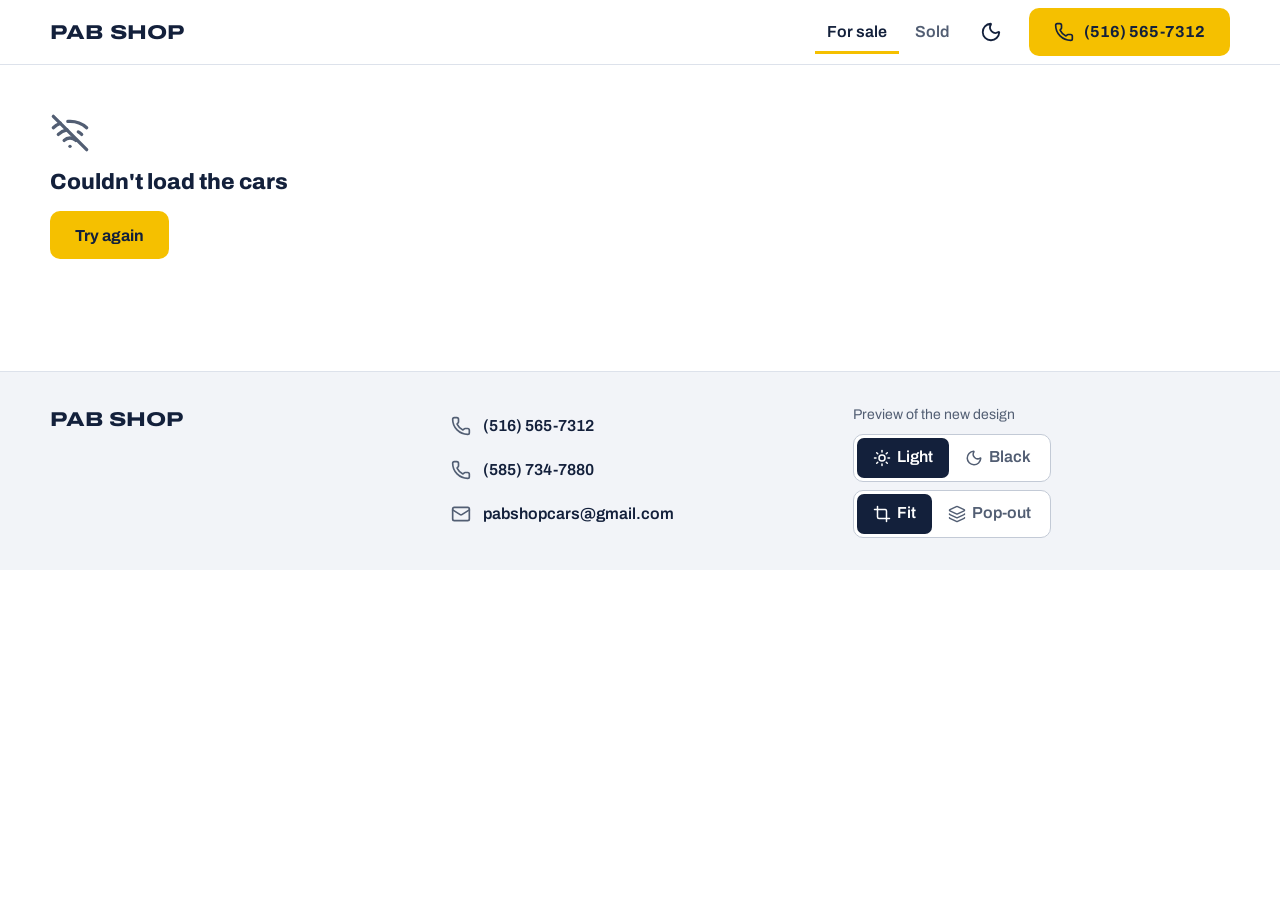
==== index.html @ 1ef85aeb "New site: the redesign goes live, reading the new Supabase project Replaces the old pages with the p" ====
<!doctype html>
<html lang="en">
<head>
  <meta charset="utf-8">
  <meta name="viewport" content="width=device-width, initial-scale=1">
  <title>Used cars for sale - PAB SHOP</title>
  <meta name="description" content="Used cars for sale from PAB SHOP. Photos, mileage and a price for every car. Call or text about any of them.">
  <link rel="icon" href="favicon.svg" type="image/svg+xml">
  <script src="js/theme.js?v=bbf9148ba4"></script>
  <link rel="preload" href="fonts/archivo-latin.woff2" as="font" type="font/woff2" crossorigin>
  <link rel="stylesheet" href="css/site.css?v=4534f61ef0">
</head>
<body>
<script src="js/icons.js?v=18eb1e76f5"></script>
<a class="skip" href="#view">Skip to content</a>

<header class="topbar">
  <div class="wrap topbar-inner">
    <a class="brand" href="index.html">PAB SHOP</a>
    <nav class="topnav" aria-label="Main">
      <a href="index.html" data-nav="sale" aria-current="page">For sale</a>
      <a href="sold.html" data-nav="sold">Sold</a>
    </nav>
    <button class="icon-btn" type="button" data-toggle-theme></button>
    <a class="btn btn-accent call-top" data-tel><svg class="ic" aria-hidden="true"><use href="#phone"></use></svg><span data-phone-label></span></a>
  </div>
</header>

<div id="view" data-page="home" tabindex="-1" aria-busy="true">

<main>
  <section class="wrap intro">
    <h1 id="homeTitle">Cars for sale</h1>

    <div class="toolbar" role="search">
      <label class="search">
        <svg class="ic" aria-hidden="true"><use href="#search"></use></svg>
        <span class="visually-hidden">Search cars</span>
        <input id="q" type="search" placeholder="Make, model or year" autocomplete="off" enterkeyhint="search">
      </label>
    </div>
  </section>

  <section class="wrap" id="inventory" aria-labelledby="inventoryHeading">
    <h2 class="visually-hidden" id="inventoryHeading">Cars for sale</h2>
    <div class="list-head">
      <p class="result-count" id="resultCount" aria-live="polite"></p>
      <div class="sort">
        <button class="sort-button" id="sortButton" type="button" popovertarget="sortMenu" aria-haspopup="listbox" aria-expanded="false">
          <svg class="ic" aria-hidden="true"><use href="#sparkles"></use></svg>
          <span><span class="visually-hidden">Sort: </span><span id="sortLabel">Newest</span></span>
          <svg class="ic chevron" aria-hidden="true"><use href="#chevron-down"></use></svg>
        </button>
        <div class="sort-menu" id="sortMenu" popover role="listbox" aria-label="Sort cars">
          <button type="button" role="option" data-sort="newest"><svg class="ic" aria-hidden="true"><use href="#sparkles"></use></svg><span>Newest</span><svg class="ic check" aria-hidden="true"><use href="#check"></use></svg></button>
          <button type="button" role="option" data-sort="price-asc"><svg class="ic" aria-hidden="true"><use href="#trending-down"></use></svg><span>Lowest price</span><svg class="ic check" aria-hidden="true"><use href="#check"></use></svg></button>
          <button type="button" role="option" data-sort="price-desc"><svg class="ic" aria-hidden="true"><use href="#trending-up"></use></svg><span>Highest price</span><svg class="ic check" aria-hidden="true"><use href="#check"></use></svg></button>
          <button type="button" role="option" data-sort="miles"><svg class="ic" aria-hidden="true"><use href="#gauge"></use></svg><span>Lowest miles</span><svg class="ic check" aria-hidden="true"><use href="#check"></use></svg></button>
          <button type="button" role="option" data-sort="year"><svg class="ic" aria-hidden="true"><use href="#calendar"></use></svg><span>Newest year</span><svg class="ic check" aria-hidden="true"><use href="#check"></use></svg></button>
        </div>
      </div>
    </div>
    <ul class="car-grid" id="carGrid">
    <li class="car-card skeleton" aria-hidden="true"><div class="car-photo"></div><p class="skeleton-line"></p><p class="skeleton-line short"></p></li>
    <li class="car-card skeleton" aria-hidden="true"><div class="car-photo"></div><p class="skeleton-line"></p><p class="skeleton-line short"></p></li>
    </ul>
    <div class="empty" id="empty" hidden>
      <svg class="ic empty-icon" aria-hidden="true"><use href="#search"></use></svg>
      <h2>No cars match</h2>
      <button class="btn btn-quiet" type="button" id="clearSearch">Show all cars</button>
    </div>
  </section>

  <section class="wrap sold-strip" id="soldStrip" aria-labelledby="soldHeading">
    <div class="strip-head">
      <h2 id="soldHeading">Recently sold</h2>
      <a href="sold.html">See all<svg class="ic" aria-hidden="true"><use href="#arrow-right"></use></svg></a>
    </div>
    <ul class="sold-row" id="soldRow"></ul>
  </section>
</main>

<footer class="site-footer">
  <div class="wrap footer-inner">
    <p class="footer-brand">PAB SHOP</p>
    <ul class="footer-contact" aria-label="Contact">
      <li><a data-tel><svg class="ic" aria-hidden="true"><use href="#phone"></use></svg><span data-phone-label></span></a></li>
      <li><a data-tel2><svg class="ic" aria-hidden="true"><use href="#phone"></use></svg><span data-phone2-label></span></a></li>
      <li><a data-email><svg class="ic" aria-hidden="true"><use href="#mail"></use></svg><span data-email-label></span></a></li>
    </ul>
    <div class="footer-mock">
      <p>Preview of the new design</p>
      <div class="preview-switches">
        <div class="theme-switch" role="group" aria-label="Color theme">
          <button type="button" data-set-theme="plate"><svg class="ic" aria-hidden="true"><use href="#sun"></use></svg>Light</button>
          <button type="button" data-set-theme="black"><svg class="ic" aria-hidden="true"><use href="#moon"></use></svg>Black</button>
        </div>
        <div class="theme-switch" role="group" aria-label="Photo style">
          <button type="button" data-set-photos="fit"><svg class="ic" aria-hidden="true"><use href="#crop"></use></svg>Fit</button>
          <button type="button" data-set-photos="pop"><svg class="ic" aria-hidden="true"><use href="#layers"></use></svg>Pop-out</button>
        </div>
      </div>
    </div>
  </div>
</footer>

<div class="contact-bar">
  <a class="btn btn-accent" data-tel><svg class="ic" aria-hidden="true"><use href="#phone"></use></svg><span>Call Denys</span></a>
  <a class="btn btn-quiet" data-sms><svg class="ic" aria-hidden="true"><use href="#message-square"></use></svg><span>Text</span></a>
</div>

</div>

<script src="js/data.js?v=6fc4bc2c4c"></script>
<script src="js/photos.js?v=2fb49b15fa"></script>
<script src="js/site.js?v=682b6d712d"></script>
</body>
</html>
---- css/site.css ----
/* PAB SHOP mockup. Two themes on one set of tokens:
   plate = New York plate navy on white with Empire gold price stickers
   black = true black with the same gold stickers
   Phone first: base styles are the phone layout, min-width queries add space. */

@font-face {
  font-family: "Archivo";
  src: url("../fonts/archivo-latin.woff2") format("woff2");
  font-weight: 100 900;
  font-stretch: 62% 125%;
  font-display: swap;
}

:root {
  --font: "Archivo", system-ui, -apple-system, "Segoe UI", Roboto, sans-serif;

  --space-1: 4px;
  --space-2: 8px;
  --space-3: 12px;
  --space-4: 16px;
  --space-5: 24px;
  --space-6: 32px;
  --space-7: 48px;
  --space-8: 64px;
  --space-9: 96px;

  --radius-s: 6px;
  --radius-m: 10px;
  --radius-l: 16px;

  --z-bar: 20;

  /* Motion: iOS-style springs from tools/springs.py (Apple's duration + bounce model).
     A spring's CSS duration is longer than it feels: the last third is the settle. */
  /* bounce 0.0: overshoot 0.0%, rests at 1.47x its nominal duration */
  --spring-smooth: linear(0, 0.004 1.00%, 0.0188 2.25%, 0.0422 3.50%, 0.0789 5.00%, 0.1613 7.75%, 0.3625 13.75%, 0.4654 17.00%, 0.5578 20.25%, 0.6382 23.50%, 0.7066 26.75%, 0.7679 30.25%, 0.8177 33.75%, 0.8602 37.50%, 0.8992 42.00%, 0.9291 46.75%, 0.9533 52.25%, 0.9712 58.50%, 0.9834 65.50%, 0.9914 73.75%, 1);
  /* bounce 0.2: overshoot 1.5%, rests at 1.35x its nominal duration */
  --spring-zoom: linear(0, 0.0053 1.25%, 0.024 2.75%, 0.0535 4.25%, 0.0983 6.00%, 0.1434 7.50%, 0.2012 9.25%, 0.4317 15.75%, 0.5328 18.75%, 0.6319 22.00%, 0.7182 25.25%, 0.7857 28.25%, 0.8462 31.50%, 0.8946 34.75%, 0.9321 38.00%, 0.964 41.75%, 0.9872 45.75%, 1.0032 50.25%, 1.0121 55.25%, 1.0147 64.75%, 1);
  /* bounce 0.3: overshoot 4.6%, rests at 1.64x its nominal duration */
  --spring-bouncy: linear(0, 0.0078 1.25%, 0.0293 2.50%, 0.0619 3.75%, 0.1125 5.25%, 0.1618 6.50%, 0.2156 7.75%, 0.4828 13.50%, 0.5926 16.00%, 0.701 18.75%, 0.7858 21.25%, 0.8568 23.75%, 0.9193 26.50%, 0.9667 29.25%, 1.0032 32.25%, 1.0219 34.50%, 1.0355 37.00%, 1.0435 39.75%, 1.046 42.75%, 1.042 47.25%, 1.0138 61.50%, 1.0026 70.50%, 0.998 82.25%, 1);
  --speed: 1;  /* phone timing; computers with a mouse run the same springs faster, see below */
  --dur-photo: calc(648ms * var(--speed));  /* card photo travels to the car page and back: feels like 480ms, --spring-zoom */
  --dur-viewer-open: calc(742ms * var(--speed));  /* gallery photo grows into the viewer: feels like 550ms, --spring-zoom */
  --dur-viewer-close: calc(661ms * var(--speed));  /* viewer photo shrinks back: feels like 450ms, --spring-smooth */
  --dur-list: calc(735ms * var(--speed));  /* cards slide to new places: feels like 500ms, --spring-smooth */
  --dur-rise: calc(882ms * var(--speed));  /* car page content rises in: feels like 600ms, --spring-smooth */
  --dur-sticker: calc(819ms * var(--speed));  /* price sticker lands: feels like 500ms, --spring-bouncy */
  --dur-release: calc(655ms * var(--speed));  /* button springs back after a press: feels like 400ms, --spring-bouncy */
  --dur-menu: calc(405ms * var(--speed));  /* sort menu pops open: feels like 300ms, --spring-zoom */
  --dur-wrap: calc(520ms * var(--speed));  /* last photo slides to the first: feels like 350ms, --spring-smooth */

  --ease-out: cubic-bezier(0.23, 1, 0.32, 1);  /* a press going down */
  --dur-press: 120ms;  /* a press going down; phones: slower, see below */
  --press-scale: 0.975;  /* how far a pressed button sinks */
  --press-scale-card: 0.985;  /* car cards sink less: they are big */
  --spring-release: var(--spring-bouncy);  /* letting go of a press; phones: no bounce */
  --dur-color: 200ms;
  --dur-fade: calc(350ms * var(--speed));  /* crossfades: pages, theme, photos arriving */
}

/* Phones press down slowly and let go without a bounce (asked for 2026-09-15: subtler, much slower). */
@media (pointer: coarse) {
  :root { --dur-press: 320ms; --spring-release: var(--spring-smooth); }
}

/* Anything that is not touch-first (a mouse, a trackpad, or no pointer reported at all) gets
   faster motion: phone-length springs felt slow on a PC (tested on a PC, 2026-09-15). */
@media not (pointer: coarse) {
  :root {
    --speed: 0.6;
    --dur-photo: 485ms;  /* PCs keep this photo flight; phones got 20% faster (2026-09-15) */
  }
}

html[data-theme="plate"] {
  color-scheme: light;
  --bg: #ffffff;
  --surface: #f2f4f8;
  --raised: #ffffff;
  --line: #dde2eb;
  --line-strong: #c3cad6;
  --ink: #13203b;
  --text: #1d2433;
  --muted: #525e73;
  --accent: #f5c000;
  --accent-hover: #e6b400;
  --on-accent: #13203b;
  --sold: #b42318;
  --sold-bg: #fdeceb;
  --focus: #1f5fd6;
  --photo-bg: #e8ecf2;
  --tag-shadow: 0 2px 0 rgba(19, 32, 59, 0.22);
  --menu-shadow: 0 12px 32px rgba(19, 32, 59, 0.16);
}

html[data-theme="black"] {
  color-scheme: dark;
  --bg: #000000;
  --surface: #0a0a0a;
  --raised: #0f0f0f;
  --line: #1f1f1f;
  --line-strong: #333333;
  --ink: #ffffff;
  --text: #ededed;
  --muted: #a3a3a3;
  --accent: #f5c000;
  --accent-hover: #ffd23a;
  --on-accent: #000000;
  --sold: #ff6b5e;
  --sold-bg: #240c0a;
  --focus: #f5c000;
  --photo-bg: #0d0d0d;
  --tag-shadow: none;
  --menu-shadow: none;
}

*, *::before, *::after { box-sizing: border-box; }
[hidden] { display: none !important; }   /* components set display:grid/flex; hidden must still win */

html { -webkit-text-size-adjust: 100%; }
html:has(dialog[open]) { overflow: hidden; }

body {
  margin: 0;
  font-family: var(--font);
  font-size: 1rem;
  line-height: 1.55;
  background: var(--bg);
  color: var(--text);
  font-kerning: normal;
  -webkit-tap-highlight-color: transparent;
  padding-bottom: calc(76px + env(safe-area-inset-bottom));
}
html[data-theme="black"] body { line-height: 1.62; letter-spacing: 0.005em; }

@media (min-width: 720px) {
  body { padding-bottom: 0; }
}

img { display: block; max-width: 100%; }
a { color: inherit; }
h1, h2, h3 { margin: 0; color: var(--ink); text-wrap: balance; }
p { text-wrap: pretty; }

:focus-visible { outline: 3px solid var(--focus); outline-offset: 3px; border-radius: 4px; }
/* No rings after taps (js/site.js adds .keyboard on key presses); text fields keep theirs. */
html:not(.keyboard) :focus-visible:not(input, select, textarea) { outline: none; }

.visually-hidden {
  position: absolute; width: 1px; height: 1px; overflow: hidden;
  clip: rect(0 0 0 0); clip-path: inset(50%); white-space: nowrap;
}

.skip {
  position: absolute; left: var(--space-3); top: -80px; z-index: 100;
  padding: var(--space-2) var(--space-3); border-radius: var(--radius-s);
  background: var(--ink); color: var(--bg); font-weight: 700;
}
.skip:focus { top: var(--space-3); }
#view:focus { outline: none; }   /* focused after an in-site page change so screen readers start there */

.wrap { width: min(100% - 2 * var(--space-4), 1180px); margin-inline: auto; }
@media (min-width: 720px) {
  .wrap { width: min(100% - 2 * var(--space-6), 1180px); }
}

.ic { width: 1.25em; height: 1.25em; flex: none; }

/* ---------- Header ---------- */
.topbar { border-bottom: 1px solid var(--line); background: var(--bg); }
.topbar-inner { display: flex; align-items: center; gap: var(--space-2); min-height: 64px; }

.brand {
  font-weight: 800;
  font-stretch: 125%;
  font-size: 1.25rem;
  letter-spacing: 0.01em;
  color: var(--ink);
  text-decoration: none;
  white-space: nowrap;
  margin-right: auto;
}

.topnav { display: flex; gap: var(--space-1); }
.topnav a {
  display: inline-flex; align-items: center;
  min-height: 44px; padding: 0 var(--space-3);
  border-radius: var(--radius-s);
  color: var(--muted); font-weight: 600; text-decoration: none;
}
.topnav a[aria-current="page"] { color: var(--ink); box-shadow: inset 0 -3px 0 var(--accent); border-radius: 0; }

.icon-btn {
  display: inline-grid; place-items: center;
  width: 44px; height: 44px;
  border: 0; border-radius: var(--radius-m);
  background: transparent; color: var(--ink);
  cursor: pointer;
}
.icon-btn .ic { width: 22px; height: 22px; }

/* .topbar prefix: .btn (declared later) would otherwise switch this back on for phones */
.topbar .call-top { display: none; margin-left: var(--space-2); }
@media (min-width: 720px) {
  .topbar .call-top { display: inline-flex; }
}

/* ---------- Buttons ---------- */
.btn {
  display: inline-flex; align-items: center; justify-content: center; gap: 10px;
  min-height: 48px; padding: 0 var(--space-5);
  border: 1px solid transparent; border-radius: var(--radius-m);
  font: inherit; font-weight: 700; line-height: 1.2;
  text-decoration: none; cursor: pointer; white-space: nowrap;
}
.btn .ic { width: 20px; height: 20px; }
.btn-accent { background: var(--accent); color: var(--on-accent); }
.btn-quiet { background: var(--raised); color: var(--ink); border-color: var(--line-strong); }

/* ---------- Page intro, search, filters ---------- */
.intro { padding-block: var(--space-5) var(--space-4); }
.intro h1 {
  font-size: 1.875rem; font-weight: 800; font-stretch: 110%;
  line-height: 1.08; letter-spacing: -0.01em;
}
@media (min-width: 720px) {
  .intro { padding-block: var(--space-7) var(--space-5); }
  .intro h1 { font-size: 2.75rem; }
}

.count-chip {
  display: inline-grid; place-items: center;
  min-width: 1.7em; height: 1.45em; padding: 0 0.35em; margin-left: 0.2em;
  border-radius: 999px; background: var(--sold-bg); color: var(--sold);
  font-size: 0.6em; font-stretch: 100%; vertical-align: 0.25em;
  font-variant-numeric: tabular-nums;
}

.toolbar { display: flex; flex-wrap: wrap; gap: var(--space-3); margin-top: var(--space-4); }

.search { position: relative; flex: 1 1 260px; display: flex; align-items: center; }
.search .ic { position: absolute; left: 14px; width: 20px; height: 20px; color: var(--muted); pointer-events: none; }
.search input {
  width: 100%; min-height: 48px; padding: 0 var(--space-4) 0 46px;
  border: 1px solid var(--line-strong); border-radius: var(--radius-m);
  background: var(--raised); color: var(--text); font: inherit;
}
.search input::placeholder { color: var(--muted); opacity: 1; }
.search input:focus-visible { outline: 3px solid var(--focus); outline-offset: 1px; border-color: transparent; }

.list-head { display: flex; align-items: center; justify-content: space-between; gap: var(--space-3); margin-bottom: var(--space-4); }
.result-count { margin: 0; color: var(--muted); font-weight: 600; font-variant-numeric: tabular-nums; }

.sort { flex: 0 0 auto; }
.sort-button {
  display: inline-flex; align-items: center; gap: var(--space-2);
  min-height: 44px; padding: 0 10px 0 14px;
  border: 1px solid var(--line-strong); border-radius: var(--radius-m);
  background: var(--raised); color: var(--ink);
  font: inherit; font-weight: 600; cursor: pointer;
}
.sort-button .ic { width: 18px; height: 18px; }
.sort-button .chevron { color: var(--muted); transition: rotate calc(250ms * var(--speed)) var(--ease-out); }
.sort-button[aria-expanded="true"] .chevron { rotate: 180deg; }

/* Sort menu: a popover in the top layer; js/site.js places it under (or above) the button. */
.sort-menu {
  position: fixed; inset: auto; margin: 0;
  min-width: 232px; padding: 6px;
  border: 1px solid var(--line-strong); border-radius: var(--radius-l);
  background: var(--raised); color: var(--text);
  box-shadow: var(--menu-shadow);
  opacity: 0;
  transition: opacity 150ms ease, overlay 150ms allow-discrete, display 150ms allow-discrete;
}
.sort-menu:popover-open { opacity: 1; transition-duration: calc(200ms * var(--speed)); }
@starting-style {
  .sort-menu:popover-open { opacity: 0; }
}
.sort-menu button {
  display: flex; align-items: center; gap: var(--space-3); width: 100%;
  min-height: 48px; padding: 0 var(--space-3);
  border: 0; border-radius: var(--radius-m); background: transparent;
  color: var(--text); font: inherit; font-weight: 600; text-align: left; cursor: pointer;
  transition: background-color var(--dur-color) ease;
}
.sort-menu button:active { background: var(--surface); }
.sort-menu .ic { width: 20px; height: 20px; color: var(--muted); }
.sort-menu .check { margin-left: auto; color: var(--ink); visibility: hidden; }
.sort-menu [aria-selected="true"],
.sort-menu [aria-selected="true"] .ic { color: var(--ink); }
.sort-menu [aria-selected="true"] .check { visibility: visible; }
@media (prefers-reduced-motion: no-preference) {
  /* Pops out of the button with a little spring; closing is a quick shrink and fade. */
  .sort-menu {
    transform: scale(0.96); transform-origin: top right;
    transition: opacity 150ms ease, transform 150ms var(--ease-out), overlay 150ms allow-discrete, display 150ms allow-discrete;
  }
  .sort-menu.above { transform-origin: bottom right; }
  .sort-menu:popover-open {
    transform: none;
    transition: opacity calc(200ms * var(--speed)) ease, transform var(--dur-menu) var(--spring-zoom),
      overlay var(--dur-menu) allow-discrete, display var(--dur-menu) allow-discrete;
  }
  @starting-style {
    .sort-menu:popover-open { transform: scale(0.9); }
  }
}

/* ---------- Car grid ---------- */
.car-grid {
  list-style: none; margin: 0; padding: 0;
  display: grid; gap: var(--space-6) var(--space-5);
  grid-template-columns: repeat(auto-fill, minmax(min(100%, 300px), 1fr));
}
@media (min-width: 720px) {
  .car-grid { row-gap: var(--space-7); }
}

.car-link { display: block; color: inherit; text-decoration: none; border-radius: var(--radius-m); }

.car-photo {
  position: relative; aspect-ratio: 16 / 10; overflow: hidden;
  border-radius: var(--radius-m); background: var(--photo-bg);
}
.car-photo img { width: 100%; height: 100%; object-fit: cover; }

.photo-count {
  position: absolute; top: var(--space-2); right: var(--space-2);
  display: inline-flex; align-items: center; gap: 5px;
  padding: 3px 9px; border-radius: 999px;
  background: rgba(0, 0, 0, 0.62); color: #fff;
  font-size: 0.8125rem; font-weight: 700; font-variant-numeric: tabular-nums;
}
.photo-count .ic { width: 15px; height: 15px; }

.price-tag {
  display: inline-block; position: relative;
  margin: -22px 0 var(--space-2) var(--space-3);
  padding: 3px 12px 4px;
  border-radius: var(--radius-s);
  background: var(--accent); color: var(--on-accent);
  font-size: 1.375rem; font-weight: 800; font-stretch: 116%; line-height: 1.25;
  font-variant-numeric: tabular-nums;
  box-shadow: var(--tag-shadow);
  transform: rotate(-1.5deg);
}
.price-tag.is-sold { background: var(--sold-bg); color: var(--sold); box-shadow: none; }

.car-title { font-size: 1.1875rem; font-weight: 700; font-stretch: 104%; line-height: 1.25; }

.car-facts {
  list-style: none; margin: var(--space-2) 0 0; padding: 0;
  display: flex; flex-wrap: wrap; gap: var(--space-2) var(--space-4);
  color: var(--muted); font-weight: 600; font-variant-numeric: tabular-nums;
}
.car-facts li { display: inline-flex; align-items: center; gap: 6px; }
.car-facts .ic { width: 18px; height: 18px; color: var(--ink); }

.car-card.is-sold .car-photo img, .car-card.is-sold .car-pop { filter: saturate(0.35); }

/* A card is a link, and a link can be dragged: pressing and moving started a native drag that
   left the card pressed (reported 2026-09-15). Cards and their photos are not draggable. */
.car-link { position: relative; -webkit-user-drag: none; }
.car-link img { -webkit-user-drag: none; }

/* Photo framing. These are tall 3:4 phone shots and a centred 16:10 crop cut the wheels off most of
   them, but not all. Fit (default) crops each photo where its own car sits: tools/photos.py measures
   that and js/site.js puts it on the image as --photo-y (72% for a photo it has not measured).
   Pop-out draws the cut-off bottom of the car below the photo box from a cut-out strip, and only
   the photos that have such a strip are centred: a photo without one (not measured yet, and every
   gallery photo, which never gets a strip) keeps its own crop rather than being centred on
   nothing. Footer switch: Photos Fit / Pop-out. */
:root { --photo-y: 72%; }
.car-photo img, .gallery .slide img { object-position: 50% var(--photo-y); }
:root[data-photos="pop"] .has-pop .car-photo img { object-position: 50% 50%; }
.car-pop { display: none; }
:root[data-photos="pop"] .car-pop {
  display: block; position: absolute; top: 0; left: 0; z-index: 1;
  width: 100%; aspect-ratio: 25 / 4;   /* strip height is 16% of the width (BAND in tools/popouts.py) */
  margin-top: 62.5%;                  /* starts at the photo box bottom: a margin % is of the width */
  pointer-events: none;
}
/* The tag stays on top of the strip, and the name moves down to just below the car: --pop-h is how
   far the car reaches below the photo as a share of the width, so a margin % lines up with it. */
:root[data-photos="pop"] .has-pop .price-tag { z-index: 2; margin-bottom: max(var(--space-2), calc(var(--pop-h) * 100% - 8px)); }

.empty { padding: var(--space-7) 0; display: grid; justify-items: start; gap: var(--space-3); }
.empty h1, .empty h2 { font-size: 1.375rem; font-weight: 800; }
.empty-icon { width: 40px; height: 40px; color: var(--muted); }

/* ---------- Loading and missing data ---------- */
/* Until the cars arrive (#view is aria-busy): grey cards, and entrance animations wait,
   so the sticker and facts animate in with the content instead of while empty. */
#view[aria-busy="true"] * { animation: none !important; }
.skeleton .car-photo { margin-bottom: var(--space-3); }
.skeleton-line { width: 70%; height: 1.1rem; margin: 0 0 var(--space-2); border-radius: var(--radius-s); background: var(--photo-bg); }
.skeleton-line.short { width: 40%; }
.price-tag:empty { visibility: hidden; }
.car-photo > .no-photo { position: absolute; inset: 0; width: 48px; height: 48px; margin: auto; color: var(--muted); }
.slide.no-photo { display: grid; place-items: center; color: var(--muted); cursor: default; }
.slide.no-photo .ic { width: 56px; height: 56px; }
.about { margin: 0; max-width: 65ch; white-space: pre-line; overflow-wrap: anywhere; line-height: 1.55; color: var(--text); }

/* ---------- Recently sold strip ---------- */
.sold-strip { margin-top: var(--space-8); padding-top: var(--space-5); border-top: 1px solid var(--line); }
.strip-head { display: flex; align-items: center; justify-content: space-between; gap: var(--space-4); margin-bottom: var(--space-4); }
.strip-head h2 { font-size: 1.375rem; font-weight: 800; font-stretch: 110%; }
.strip-head a {
  display: inline-flex; align-items: center; gap: 6px; min-height: 44px;
  color: var(--ink); font-weight: 700; text-decoration: none;
}
.strip-head a .ic { width: 18px; height: 18px; }

.sold-row {
  list-style: none; margin: 0; padding: 0 0 var(--space-3);
  display: grid; grid-auto-flow: column; grid-auto-columns: minmax(220px, 1fr);
  gap: var(--space-4); overflow-x: auto; scroll-snap-type: x proximity; scrollbar-width: none;
}
.sold-row::-webkit-scrollbar { display: none; }
.sold-row > li { scroll-snap-align: start; }
.sold-row .price-tag { font-size: 1.125rem; }
.sold-row .car-title { font-size: 1rem; }

/* ---------- Footer ---------- */
.site-footer { margin-top: var(--space-8); border-top: 1px solid var(--line); background: var(--surface); }
.footer-inner {
  display: grid; gap: var(--space-5);
  grid-template-columns: repeat(auto-fit, minmax(220px, 1fr));
  align-items: start; padding-block: var(--space-6);
}
.footer-inner .footer-brand { margin: 0; font-weight: 800; font-stretch: 125%; font-size: 1.25rem; color: var(--ink); }
.footer-contact { list-style: none; margin: 0; padding: 0; display: grid; }
.footer-contact a {
  display: flex; align-items: center; gap: var(--space-3); min-height: 44px;
  color: var(--ink); font-weight: 600; text-decoration: none;
}
.footer-contact .ic { width: 20px; height: 20px; color: var(--muted); }
.footer-mock p { margin: 0 0 var(--space-2); color: var(--muted); font-size: 0.875rem; }
.preview-switches { display: flex; flex-wrap: wrap; gap: var(--space-2); }

.theme-switch {
  display: inline-flex; padding: 3px;
  border: 1px solid var(--line-strong); border-radius: var(--radius-m); background: var(--raised);
}
.theme-switch button {
  display: inline-flex; align-items: center; gap: 6px;
  min-height: 40px; padding: 0 var(--space-4);
  border: 0; border-radius: 7px; background: transparent;
  color: var(--muted); font: inherit; font-weight: 600; cursor: pointer;
}
.theme-switch .ic { width: 18px; height: 18px; }
.theme-switch button[aria-pressed="true"] { background: var(--ink); color: var(--bg); }

/* ---------- Phone contact bar ---------- */
.contact-bar {
  position: fixed; inset: auto 0 0 0; z-index: var(--z-bar);
  display: grid; grid-template-columns: 1.4fr 1fr; gap: var(--space-2);
  padding: 10px var(--space-3) calc(10px + env(safe-area-inset-bottom));
  background: var(--bg); border-top: 1px solid var(--line);
}
@media (min-width: 720px) {
  .contact-bar { display: none; }
}

/* ---------- Car page ---------- */
.back {
  display: inline-flex; align-items: center; gap: var(--space-2);
  min-height: 44px; margin-top: var(--space-1);
  color: var(--muted); font-weight: 600; text-decoration: none;
}

.car-layout { display: grid; grid-template-columns: minmax(0, 1fr); gap: var(--space-4); margin-top: var(--space-1); }
.car-layout > * { min-width: 0; }   /* the thumbnail row must scroll, not widen the page */
@media (min-width: 960px) {
  .car-layout { grid-template-columns: minmax(0, 1.6fr) minmax(320px, 1fr); gap: var(--space-7); align-items: start; }
  .car-summary { position: sticky; top: var(--space-5); }
}

.gallery { position: relative; margin-inline: calc(-1 * var(--space-4)); }
@media (min-width: 720px) {
  .gallery { margin-inline: 0; }
}
.gallery-frame { position: relative; }

.slides {
  display: flex; overflow-x: auto; overflow-y: hidden;
  aspect-ratio: 16 / 10; background: var(--photo-bg);
  scroll-snap-type: x mandatory; overscroll-behavior-x: contain;
  scrollbar-width: none; cursor: zoom-in;
}
.slides::-webkit-scrollbar { display: none; }
@media (min-width: 720px) {
  .slides { border-radius: var(--radius-l); }
}
.slide { flex: 0 0 100%; scroll-snap-align: start; scroll-snap-stop: always; }
.slide img { width: 100%; height: 100%; object-fit: cover; user-select: none; -webkit-user-drag: none; }

.gal-count {
  position: absolute; right: var(--space-3); bottom: var(--space-3);
  display: inline-flex; align-items: center; gap: 6px;
  margin: 0; padding: 3px 10px; border-radius: 999px;
  background: rgba(0, 0, 0, 0.62); color: #fff;
  font-size: 0.875rem; font-weight: 700; font-variant-numeric: tabular-nums;
  pointer-events: none;
}
.gal-count .ic { width: 16px; height: 16px; }

.gal-btn {
  display: none; position: absolute; top: 50%; translate: 0 -50%;
  width: 48px; height: 48px; place-items: center;
  border: 0; border-radius: 999px;
  background: rgba(0, 0, 0, 0.55); color: #fff; cursor: pointer;
}
.gal-btn .ic { width: 26px; height: 26px; }
.gal-btn.prev { left: var(--space-3); }
.gal-btn.next { right: var(--space-3); }
@media (hover: hover) and (pointer: fine) {
  .gal-btn { display: grid; }
}

.thumbs {
  list-style: none; margin: var(--space-3) 0 0; padding: 0 var(--space-4);
  display: flex; gap: var(--space-2); overflow-x: auto; scrollbar-width: none;
}
.thumbs::-webkit-scrollbar { display: none; }
@media (min-width: 720px) {
  .thumbs { padding: 0; }
}
.thumbs button {
  display: block; width: 88px; aspect-ratio: 16 / 10; padding: 0;
  border: 2px solid transparent; border-radius: var(--radius-s);
  overflow: hidden; background: var(--photo-bg); cursor: pointer;
  opacity: 0.72;
}
.thumbs button[aria-current="true"] { border-color: var(--ink); opacity: 1; }
.thumbs img { width: 100%; height: 100%; object-fit: cover; }

.car-summary .price-tag { margin: 0 0 var(--space-3); font-size: 1.875rem; }
.car-summary h1 { font-size: 1.75rem; font-weight: 800; font-stretch: 108%; line-height: 1.12; }
@media (min-width: 720px) {
  .car-summary h1 { font-size: 2.25rem; }
}
/* Key facts: four icon tiles */
.key-facts {
  display: grid; grid-template-columns: 1fr 1fr; gap: var(--space-2);
  margin: var(--space-4) 0 0;
}
.key-facts > div {
  display: grid; grid-template-columns: auto 1fr;
  grid-template-areas: "icon value" "icon label";
  column-gap: var(--space-3); align-items: center;
  padding: var(--space-3); border-radius: var(--radius-m); background: var(--surface);
}
.key-facts dt { display: contents; }
.key-facts dt .ic { grid-area: icon; width: 26px; height: 26px; color: var(--ink); }
.key-facts dt span { grid-area: label; color: var(--muted); font-size: 0.8125rem; line-height: 1.2; }
.key-facts dd {
  grid-area: value; margin: 0; color: var(--ink);
  font-size: 1.125rem; font-weight: 800; line-height: 1.2; font-variant-numeric: tabular-nums;
}

.cta-group { display: none; gap: var(--space-2); margin-top: var(--space-4); }
/* Marketplace button: full width under the facts (and under Call/Text on larger screens); wraps rather than overflows */
.fb-link { display: flex; width: 100%; margin-top: var(--space-3); white-space: normal; text-align: center; }
.fb-link .external { width: 16px; height: 16px; color: var(--muted); }
@media (min-width: 720px) {
  .cta-group { display: grid; grid-template-columns: 1fr 1fr; }
}

.car-section { margin-top: var(--space-7); max-width: 720px; }
.car-section h2 { margin-bottom: var(--space-3); font-size: 1.25rem; font-weight: 800; font-stretch: 108%; }
@media (min-width: 720px) {
  .car-section { margin-top: var(--space-8); }
}

.spec-list { margin: 0; }
.spec-list > div {
  display: flex; align-items: center; gap: var(--space-3);
  min-height: 52px; border-bottom: 1px solid var(--line);
}
.spec-list dt { display: flex; align-items: center; gap: var(--space-3); color: var(--muted); }
.spec-list dt .ic { width: 20px; height: 20px; }
.spec-list dd { margin: 0 0 0 auto; color: var(--ink); font-weight: 700; text-align: right; }

.more { max-width: none; }

.not-found { padding-block: var(--space-9); display: grid; justify-items: start; gap: var(--space-4); }
.not-found h1 { font-size: 2rem; font-weight: 800; }

/* ---------- Fullscreen photo viewer ---------- */
.viewer {
  width: 100vw; height: 100dvh; max-width: none; max-height: none;
  margin: 0; padding: 0; border: 0;
  background: #000; color: #fff;
}
.viewer::backdrop { background: #000; }
.viewer .slides { height: 100%; aspect-ratio: auto; border-radius: 0; background: #000; cursor: default; }
/* The image box is exactly the visible photo (not a letterboxed full-screen box),
   so it lines up with the gallery photo when one grows into the other. */
.viewer .slide { position: relative; }
.viewer .slide img {
  position: absolute; inset: 0; margin: auto;
  width: auto; height: auto; max-width: 100%; max-height: 100%;
}
.viewer-bar {
  position: absolute; inset: 0 0 auto 0; z-index: 1;
  display: flex; align-items: center; justify-content: space-between;
  padding: calc(var(--space-2) + env(safe-area-inset-top)) var(--space-2) var(--space-2);
  pointer-events: none;
}
.viewer-bar > * { pointer-events: auto; }
.viewer-close {
  display: grid; place-items: center; width: 48px; height: 48px;
  border: 0; border-radius: 999px; background: rgba(0, 0, 0, 0.55); color: #fff; cursor: pointer;
}
.viewer-close .ic { width: 28px; height: 28px; }
.viewer-count { margin: 0 var(--space-3) 0 0; padding: 2px 10px; border-radius: 999px; background: rgba(0, 0, 0, 0.55); font-weight: 700; font-variant-numeric: tabular-nums; }
.viewer .gal-btn { z-index: 1; }

/* ==========================================================================
   Motion, iOS-like: springs that settle instead of stopping.
   - presses sink to 0.96 fast and spring back with a little bounce
   - list → car page (swapped in the same document by js/site.js): the pages crossfade in
     place while the tapped photo flies into the gallery; back flies it home. The pages
     themselves never move or scale: a stray first frame would turn that into a jump.
   - the gallery photo grows into the fullscreen viewer and shrinks back
   - quick filters and sort slide cards to their new places; cards that appear
     or leave scale from/to 0.9
   - on a car page the price sticker slaps on and the facts rise in one after another
   - photos fade in as they arrive; the theme switch crossfades
   Search typing, swiping, Escape and the back gesture stay instant.
   ========================================================================== */

/* Color changes, and the spring back after a press (the press itself is below) */
.btn, .sort-button, .theme-switch button, .icon-btn, .gal-btn, .viewer-close,
.thumbs button, .topnav a, .back, .strip-head a, .footer-contact a {
  touch-action: manipulation;
  transition:
    transform var(--dur-release) var(--spring-release),
    background-color var(--dur-color) ease,
    border-color var(--dur-color) ease,
    color var(--dur-color) ease,
    opacity var(--dur-color) ease;
}
.car-link { transition: transform var(--dur-release) var(--spring-release); }

/* Hover only where a real pointer hovers; on phones a tap would leave it stuck on. */
@media (hover: hover) and (pointer: fine) {
  .topnav a:hover { color: var(--ink); background: var(--surface); }
  .topnav a[aria-current="page"]:hover { background: transparent; }
  .icon-btn:hover { background: var(--surface); }
  .btn-accent:hover { background: var(--accent-hover); }
  .btn-quiet:hover { border-color: var(--ink); }
  .sort-button:hover { border-color: var(--ink); }
  .sort-menu button:hover { background: var(--surface); }
  .footer-contact a:hover .ic { color: var(--ink); }
  .back:hover { color: var(--ink); }
  .gal-btn:hover { background: rgba(0, 0, 0, 0.75); }
  .thumbs button:hover { opacity: 1; }
}

/* Photos fade in when they finish loading (they are visible unless JS marked them loading). */
.car-photo img { transition: opacity var(--dur-fade) ease, transform calc(700ms * var(--speed)) var(--ease-out); }
.car-photo img.is-loading { opacity: 0; }
@media (hover: hover) and (pointer: fine) and (prefers-reduced-motion: no-preference) {
  /* Hovering a car leans its photo in a little (the name used to underline). Not with pop-out
     strips, which would no longer line up with the photo. */
  :root:not([data-photos="pop"]) .car-link:hover .car-photo img { transform: scale(1.04); }
}

@keyframes fade-in { from { opacity: 0; } }
@keyframes fade-out { to { opacity: 0; } }
@keyframes sticker-on {
  from { transform: rotate(-10deg) scale(1.35); opacity: 0; }
  30% { opacity: 1; }
  to { transform: rotate(-1.5deg) scale(1); opacity: 1; }
}
@keyframes rise-in { from { opacity: 0; transform: translateY(28px); } }
@keyframes pop-in { from { transform: scale(0.9); } }
@keyframes slide-out-left { to { transform: translateX(-100%); } }
@keyframes slide-in-right { from { transform: translateX(100%); } }
@keyframes slide-out-right { to { transform: translateX(100%); } }
@keyframes slide-in-left { from { transform: translateX(-100%); } }
@keyframes photo-reveal { from { transform: translateY(var(--vt-photo-shift, 0%)); } }
@keyframes photo-hide { to { transform: translateY(var(--vt-photo-shift, 0%)); } }
@keyframes pop-out { to { transform: scale(0.9); } }

.car-summary .price-tag { animation: fade-in var(--dur-fade) ease both; }

/* ---------- Page to page ----------
   In-site links swap #view inside one document (js/site.js), so this is a same-document
   view transition under html.vt-page. There is deliberately no @view-transition opt-in:
   real page loads made Chrome on iPhone jump (see js/site.js). */

::view-transition-group(root) { animation-duration: var(--dur-fade); animation-timing-function: ease; }
::view-transition-group(car-photo) { animation-duration: var(--dur-photo); animation-timing-function: var(--spring-zoom); }
::view-transition-old(car-photo),
::view-transition-new(car-photo) { animation-duration: calc(250ms * var(--speed)); animation-timing-function: ease; }
/* The price or Sold tag travels with the photo on its own layer above it (js/site.js names both
   ends). The two tag pictures crossfade quickly, so it is fully visible the whole way. */
::view-transition-group(car-price) { animation-duration: var(--dur-photo); animation-timing-function: var(--spring-zoom); }
::view-transition-old(car-price),
::view-transition-new(car-price) {
  animation-duration: calc(200ms * var(--speed)); animation-timing-function: ease;
  /* both tag pictures fill the same box, so no half-faded edge lets the photo show through */
  block-size: 100%; object-fit: fill;
}
/* Only the card end has a tag (the car page's was scrolled away): show it at once, never fade it in. */
::view-transition-new(car-price):only-child { animation: none; }
/* A sticker that flew in with the photo does not also slap on. */
.car-summary .price-tag.travelled { animation: none; }
/* The call bar stays still and on top while pages change or cards slide under it. Not during
   the viewer: there it would sit above the fullscreen photo. */
:root.vt-page .contact-bar,
:root.vt-list .contact-bar { view-transition-name: contact-bar; }

/* ---------- Same page (js/site.js sets the vt-* class for the duration) ---------- */
:root.vt-theme::view-transition-group(root) { animation-duration: calc(450ms * var(--speed)); }

:root.vt-viewer-open::view-transition-group(viewer-photo) { animation-duration: var(--dur-viewer-open); animation-timing-function: var(--spring-zoom); }
:root.vt-viewer-close::view-transition-group(viewer-photo) { animation-duration: var(--dur-viewer-close); animation-timing-function: var(--spring-smooth); }
/* Opening the viewer is a crop opening out, not a crossfade: the box is clipped to what it shows,
   and the full photo starts aligned with the gallery's crop (js/site.js measures the shift) and
   slides home as the box grows. The cropped picture underneath is redundant, so it is not drawn. */
:root.vt-viewer-open::view-transition-image-pair(viewer-photo),
:root.vt-viewer-close::view-transition-image-pair(viewer-photo) { overflow: clip; }
:root.vt-viewer-open::view-transition-old(viewer-photo),
:root.vt-viewer-close::view-transition-new(viewer-photo) { animation: none; opacity: 0; }
:root.vt-viewer-open::view-transition-new(viewer-photo) { animation: photo-reveal var(--dur-viewer-open) var(--spring-zoom) both; }
:root.vt-viewer-close::view-transition-old(viewer-photo) { animation: photo-hide var(--dur-viewer-close) var(--spring-smooth) both; }

:root.vt-list::view-transition-group(*) { animation-duration: var(--dur-list); animation-timing-function: var(--spring-smooth); }

/* Last photo to first, and back: the two photos slide over each other (js/site.js cannot scroll
   there without every photo in between flying past). The pair clips them, so nothing shows
   outside the photo frame, and they do not fade: one leaves as the other arrives. */
:root.vt-wrap::view-transition-image-pair(wrap-photo),
:root.vt-wrap-back::view-transition-image-pair(wrap-photo) { overflow: clip; }
:root.vt-wrap::view-transition-old(wrap-photo),
:root.vt-wrap::view-transition-new(wrap-photo),
:root.vt-wrap-back::view-transition-old(wrap-photo),
:root.vt-wrap-back::view-transition-new(wrap-photo) { mix-blend-mode: normal; }
:root.vt-wrap::view-transition-old(wrap-photo) { animation: slide-out-left var(--dur-wrap) var(--spring-smooth) both; }
:root.vt-wrap::view-transition-new(wrap-photo) { animation: slide-in-right var(--dur-wrap) var(--spring-smooth) both; }
:root.vt-wrap-back::view-transition-old(wrap-photo) { animation: slide-out-right var(--dur-wrap) var(--spring-smooth) both; }
:root.vt-wrap-back::view-transition-new(wrap-photo) { animation: slide-in-left var(--dur-wrap) var(--spring-smooth) both; }
:root.vt-list::view-transition-group(root) { animation-duration: var(--dur-fade); animation-timing-function: ease; }

@media (prefers-reduced-motion: no-preference) {
  /* Press: sink (--dur-press, slower on phones); letting go uses the spring transition above. */
  .btn:active, .sort-button:active, .theme-switch button:active, .icon-btn:active,
  .viewer-close:active, .thumbs button:active, .topnav a:active, .back:active,
  .strip-head a:active, .footer-contact a:active, .gal-btn:active {
    transform: scale(var(--press-scale));
    transition-duration: var(--dur-press), var(--dur-color), var(--dur-color), var(--dur-color), var(--dur-color);
    transition-timing-function: var(--ease-out), ease, ease, ease, ease;
  }
  .car-link:active {
    transform: scale(var(--press-scale-card));
    transition-duration: var(--dur-press);
    transition-timing-function: var(--ease-out);
  }

  /* Car page arrival: the sticker slaps on, then name and facts rise in one after another. */
  .car-summary .price-tag { animation: sticker-on var(--dur-sticker) var(--spring-bouncy) calc(120ms * var(--speed)) both; }
  .car-summary h1, .key-facts > div, .car-summary .cta-group, .car-summary .fb-link {
    animation: rise-in var(--dur-rise) var(--spring-smooth) both;
  }
  .car-summary h1 { animation-delay: calc(60ms * var(--speed)); }
  .key-facts > div:nth-child(1) { animation-delay: calc(160ms * var(--speed)); }
  .key-facts > div:nth-child(2) { animation-delay: calc(200ms * var(--speed)); }
  .key-facts > div:nth-child(3) { animation-delay: calc(240ms * var(--speed)); }
  .key-facts > div:nth-child(4) { animation-delay: calc(280ms * var(--speed)); }
  .car-summary .cta-group { animation-delay: calc(320ms * var(--speed)); }
  .car-summary .fb-link { animation-delay: calc(360ms * var(--speed)); }

  /* Filters and sort: every listed car is named so it slides to its new place. */
  :root.vt-list #carGrid > li { view-transition-name: var(--vt); }
  :root.vt-list::view-transition-new(*):only-child { animation: fade-in var(--dur-fade) ease both, pop-in var(--dur-list) var(--spring-smooth) both; }
  :root.vt-list::view-transition-old(*):only-child { animation: fade-out calc(250ms * var(--speed)) ease both, pop-out var(--dur-list) var(--spring-smooth) both; }
}

/* Reduced motion keeps the crossfades and color changes above and drops everything that
   moves or scales: no press, no sticker slap or rising facts, no travelling
   photos (js/site.js skips naming them), and programmatic scrolling jumps instead of gliding. */
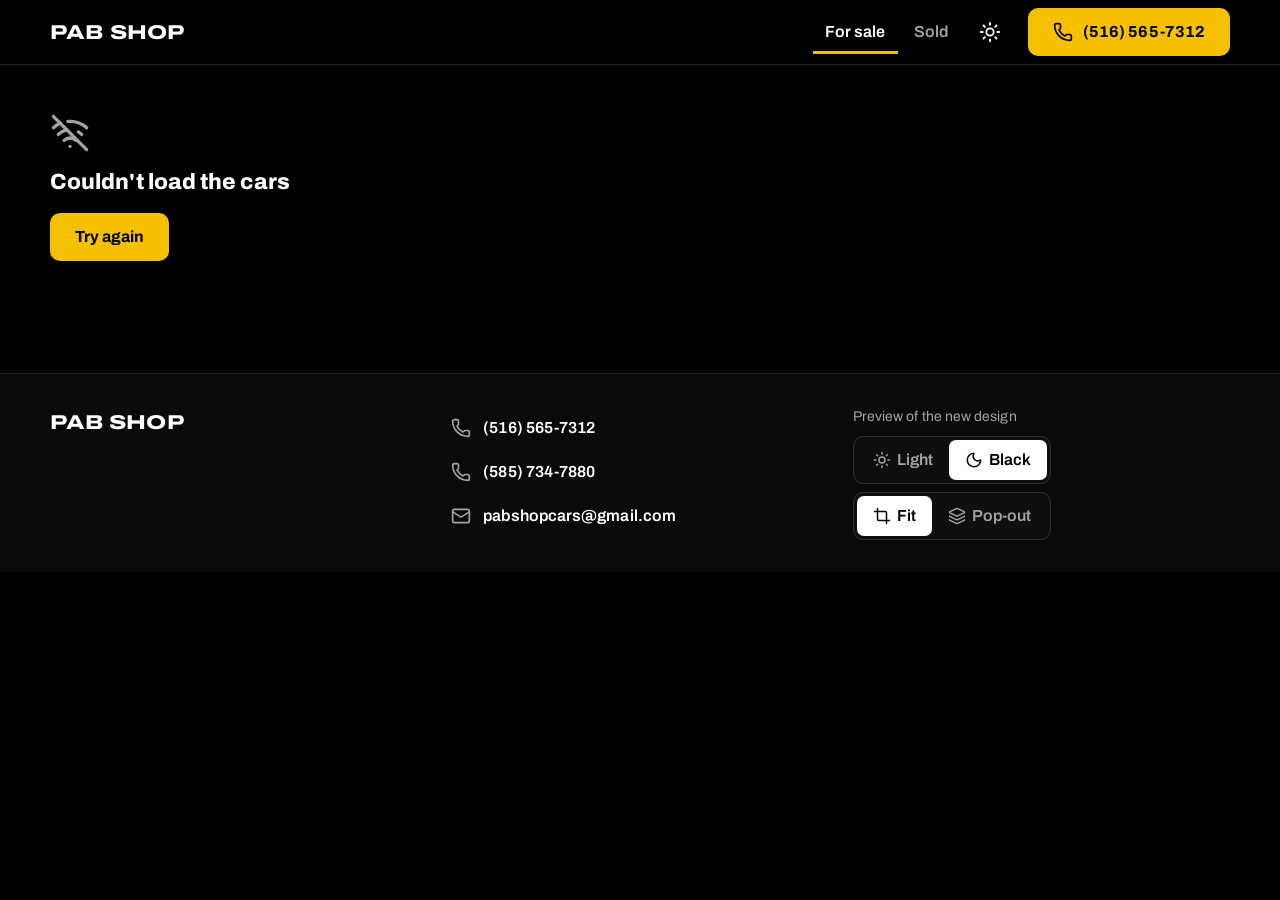
==== commit b149a2c8: "Black by default Theme preference keys bumped so the new default reaches people who visited before. " ====
--- a/index.html
+++ b/index.html
@@ -6,7 +6,7 @@
   <title>Used cars for sale - PAB SHOP</title>
   <meta name="description" content="Used cars for sale from PAB SHOP. Photos, mileage and a price for every car. Call or text about any of them.">
   <link rel="icon" href="favicon.svg" type="image/svg+xml">
-  <script src="js/theme.js?v=bbf9148ba4"></script>
+  <script src="js/theme.js?v=a78e6b4f5d"></script>
   <link rel="preload" href="fonts/archivo-latin.woff2" as="font" type="font/woff2" crossorigin>
   <link rel="stylesheet" href="css/site.css?v=4534f61ef0">
 </head>
@@ -113,6 +113,6 @@
 
 <script src="js/data.js?v=6fc4bc2c4c"></script>
 <script src="js/photos.js?v=2fb49b15fa"></script>
-<script src="js/site.js?v=682b6d712d"></script>
+<script src="js/site.js?v=11bb467c82"></script>
 </body>
 </html>
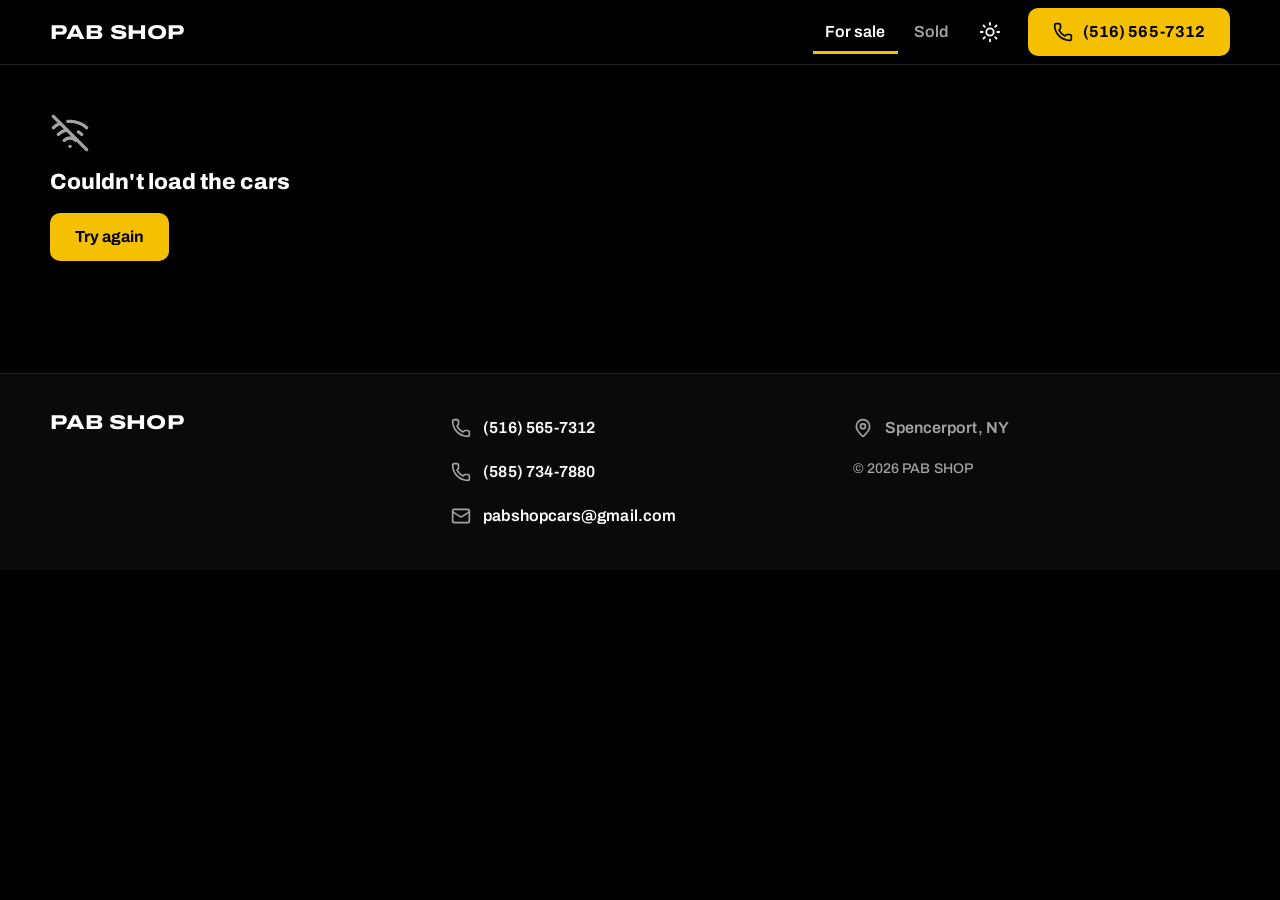
==== commit bcc42cd9: "Production polish: real footer, Facebook dates and links, share image, 404 page, sitemap Built from " ====
--- a/index.html
+++ b/index.html
@@ -6,12 +6,22 @@
   <title>Used cars for sale - PAB SHOP</title>
   <meta name="description" content="Used cars for sale from PAB SHOP. Photos, mileage and a price for every car. Call or text about any of them.">
   <link rel="icon" href="favicon.svg" type="image/svg+xml">
+  <link rel="apple-touch-icon" href="apple-touch-icon.png">
+  <meta name="theme-color" content="#000000">
+  <meta property="og:site_name" content="PAB SHOP">
+  <meta property="og:type" content="website">
+  <meta property="og:title" content="Used cars for sale - PAB SHOP">
+  <meta property="og:description" content="Used cars for sale from PAB SHOP. Photos, mileage and a price for every car. Call or text about any of them.">
+  <meta property="og:image" content="https://pabshop.com/share.png">
+  <meta property="og:image:width" content="1200">
+  <meta property="og:image:height" content="630">
+  <meta name="twitter:card" content="summary_large_image">
   <script src="js/theme.js?v=a78e6b4f5d"></script>
   <link rel="preload" href="fonts/archivo-latin.woff2" as="font" type="font/woff2" crossorigin>
-  <link rel="stylesheet" href="css/site.css?v=4534f61ef0">
+  <link rel="stylesheet" href="css/site.css?v=2eed9e405a">
 </head>
 <body>
-<script src="js/icons.js?v=18eb1e76f5"></script>
+<script src="js/icons.js?v=ebb2e9f938"></script>
 <a class="skip" href="#view">Skip to content</a>
 
 <header class="topbar">
@@ -88,18 +98,9 @@
       <li><a data-tel2><svg class="ic" aria-hidden="true"><use href="#phone"></use></svg><span data-phone2-label></span></a></li>
       <li><a data-email><svg class="ic" aria-hidden="true"><use href="#mail"></use></svg><span data-email-label></span></a></li>
     </ul>
-    <div class="footer-mock">
-      <p>Preview of the new design</p>
-      <div class="preview-switches">
-        <div class="theme-switch" role="group" aria-label="Color theme">
-          <button type="button" data-set-theme="plate"><svg class="ic" aria-hidden="true"><use href="#sun"></use></svg>Light</button>
-          <button type="button" data-set-theme="black"><svg class="ic" aria-hidden="true"><use href="#moon"></use></svg>Black</button>
-        </div>
-        <div class="theme-switch" role="group" aria-label="Photo style">
-          <button type="button" data-set-photos="fit"><svg class="ic" aria-hidden="true"><use href="#crop"></use></svg>Fit</button>
-          <button type="button" data-set-photos="pop"><svg class="ic" aria-hidden="true"><use href="#layers"></use></svg>Pop-out</button>
-        </div>
-      </div>
+    <div class="footer-note">
+      <p><svg class="ic" aria-hidden="true"><use href="#map-pin"></use></svg>Spencerport, NY</p>
+      <p class="copyright">&copy; <span data-year></span> PAB SHOP</p>
     </div>
   </div>
 </footer>
@@ -111,8 +112,8 @@
 
 </div>
 
-<script src="js/data.js?v=6fc4bc2c4c"></script>
+<script src="js/data.js?v=80d2ec3bbd"></script>
 <script src="js/photos.js?v=2fb49b15fa"></script>
-<script src="js/site.js?v=11bb467c82"></script>
+<script src="js/site.js?v=00e1ac71c6"></script>
 </body>
 </html>
--- a/css/site.css
+++ b/css/site.css
@@ -1,4 +1,4 @@
-/* PAB SHOP mockup. Two themes on one set of tokens:
+/* PAB SHOP. Two themes on one set of tokens:
    plate = New York plate navy on white with Empire gold price stickers
    black = true black with the same gold stickers
    Phone first: base styles are the phone layout, min-width queries add space. */
@@ -334,6 +334,23 @@
 }
 .photo-count .ic { width: 15px; height: 15px; }
 
+/* A deposit taken on Facebook: the car is still listed, but someone is ahead of you. */
+.pending-pill {
+  position: absolute; top: var(--space-2); left: var(--space-2);
+  display: inline-flex; align-items: center; gap: 5px;
+  padding: 3px 9px; border-radius: 999px;
+  background: var(--accent); color: var(--on-accent);
+  font-size: 0.8125rem; font-weight: 700;
+}
+.pending-pill .ic { width: 15px; height: 15px; }
+.pending-note {
+  display: flex; align-items: flex-start; gap: var(--space-2);
+  margin: var(--space-3) 0 0; padding: var(--space-3);
+  border-radius: var(--radius-m); background: var(--surface);
+  color: var(--text); font-weight: 600; line-height: 1.35;
+}
+.pending-note .ic { width: 20px; height: 20px; flex: none; margin-top: 1px; color: var(--accent); }
+
 .price-tag {
   display: inline-block; position: relative;
   margin: -22px 0 var(--space-2) var(--space-3);
@@ -360,9 +377,10 @@
 .car-card.is-sold .car-photo img, .car-card.is-sold .car-pop { filter: saturate(0.35); }
 
 /* A card is a link, and a link can be dragged: pressing and moving started a native drag that
-   left the card pressed (reported 2026-09-15). Cards and their photos are not draggable. */
-.car-link { position: relative; -webkit-user-drag: none; }
-.car-link img { -webkit-user-drag: none; }
+   left the card pressed, and holding a gallery thumbnail froze the page the same way
+   (reported 2026-09-15). Nothing here is meant to be dragged. */
+.car-link { position: relative; }
+a, img, button { -webkit-user-drag: none; }
 
 /* Photo framing. These are tall 3:4 phone shots and a centred 16:10 crop cut the wheels off most of
    them, but not all. Fit (default) crops each photo where its own car sits: tools/photos.py measures
@@ -370,7 +388,7 @@
    Pop-out draws the cut-off bottom of the car below the photo box from a cut-out strip, and only
    the photos that have such a strip are centred: a photo without one (not measured yet, and every
    gallery photo, which never gets a strip) keeps its own crop rather than being centred on
-   nothing. Footer switch: Photos Fit / Pop-out. */
+   nothing. Pop-out is off unless the address says ?photos=pop (js/theme.js). */
 :root { --photo-y: 72%; }
 .car-photo img, .gallery .slide img { object-position: 50% var(--photo-y); }
 :root[data-photos="pop"] .has-pop .car-photo img { object-position: 50% 50%; }
@@ -436,21 +454,10 @@
   color: var(--ink); font-weight: 600; text-decoration: none;
 }
 .footer-contact .ic { width: 20px; height: 20px; color: var(--muted); }
-.footer-mock p { margin: 0 0 var(--space-2); color: var(--muted); font-size: 0.875rem; }
-.preview-switches { display: flex; flex-wrap: wrap; gap: var(--space-2); }
-
-.theme-switch {
-  display: inline-flex; padding: 3px;
-  border: 1px solid var(--line-strong); border-radius: var(--radius-m); background: var(--raised);
-}
-.theme-switch button {
-  display: inline-flex; align-items: center; gap: 6px;
-  min-height: 40px; padding: 0 var(--space-4);
-  border: 0; border-radius: 7px; background: transparent;
-  color: var(--muted); font: inherit; font-weight: 600; cursor: pointer;
-}
-.theme-switch .ic { width: 18px; height: 18px; }
-.theme-switch button[aria-pressed="true"] { background: var(--ink); color: var(--bg); }
+.footer-note { display: grid; gap: var(--space-2); align-content: start; color: var(--muted); font-weight: 600; }
+.footer-note p { display: flex; align-items: center; gap: var(--space-3); margin: 0; min-height: 44px; }
+.footer-note .ic { width: 20px; height: 20px; }
+.footer-note .copyright { display: block; min-height: 0; font-weight: 500; font-size: 0.875rem; }
 
 /* ---------- Phone contact bar ---------- */
 .contact-bar {
@@ -633,7 +640,7 @@
    ========================================================================== */
 
 /* Color changes, and the spring back after a press (the press itself is below) */
-.btn, .sort-button, .theme-switch button, .icon-btn, .gal-btn, .viewer-close,
+.btn, .sort-button, .icon-btn, .gal-btn, .viewer-close,
 .thumbs button, .topnav a, .back, .strip-head a, .footer-contact a {
   touch-action: manipulation;
   transition:
@@ -749,7 +756,7 @@
 
 @media (prefers-reduced-motion: no-preference) {
   /* Press: sink (--dur-press, slower on phones); letting go uses the spring transition above. */
-  .btn:active, .sort-button:active, .theme-switch button:active, .icon-btn:active,
+  .btn:active, .sort-button:active, .icon-btn:active,
   .viewer-close:active, .thumbs button:active, .topnav a:active, .back:active,
   .strip-head a:active, .footer-contact a:active, .gal-btn:active {
     transform: scale(var(--press-scale));
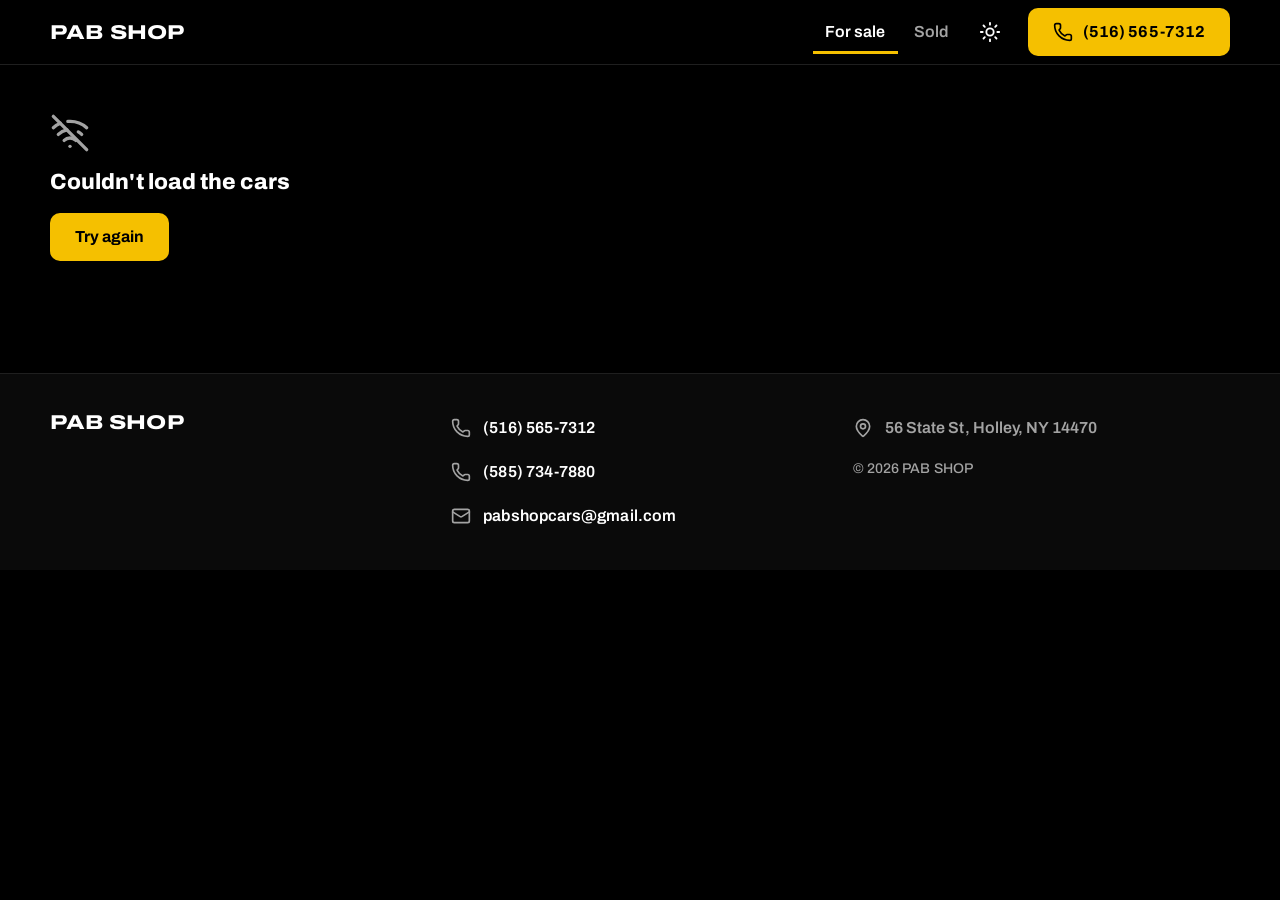
==== commit 9d25e70d: "Footer shows the street address, linked to Google Maps" ====
--- a/index.html
+++ b/index.html
@@ -18,7 +18,7 @@
   <meta name="twitter:card" content="summary_large_image">
   <script src="js/theme.js?v=a78e6b4f5d"></script>
   <link rel="preload" href="fonts/archivo-latin.woff2" as="font" type="font/woff2" crossorigin>
-  <link rel="stylesheet" href="css/site.css?v=2eed9e405a">
+  <link rel="stylesheet" href="css/site.css?v=98304f7703">
 </head>
 <body>
 <script src="js/icons.js?v=ebb2e9f938"></script>
@@ -99,7 +99,7 @@
       <li><a data-email><svg class="ic" aria-hidden="true"><use href="#mail"></use></svg><span data-email-label></span></a></li>
     </ul>
     <div class="footer-note">
-      <p><svg class="ic" aria-hidden="true"><use href="#map-pin"></use></svg>Spencerport, NY</p>
+      <p><a href="https://www.google.com/maps/search/?api=1&amp;query=56+State+St%2C+Holley%2C+NY+14470" target="_blank" rel="noopener"><svg class="ic" aria-hidden="true"><use href="#map-pin"></use></svg>56 State St, Holley, NY 14470</a></p>
       <p class="copyright">&copy; <span data-year></span> PAB SHOP</p>
     </div>
   </div>
@@ -114,6 +114,6 @@
 
 <script src="js/data.js?v=80d2ec3bbd"></script>
 <script src="js/photos.js?v=2fb49b15fa"></script>
-<script src="js/site.js?v=00e1ac71c6"></script>
+<script src="js/site.js?v=3ca8a00062"></script>
 </body>
 </html>
--- a/css/site.css
+++ b/css/site.css
@@ -457,6 +457,7 @@
 .footer-note { display: grid; gap: var(--space-2); align-content: start; color: var(--muted); font-weight: 600; }
 .footer-note p { display: flex; align-items: center; gap: var(--space-3); margin: 0; min-height: 44px; }
 .footer-note .ic { width: 20px; height: 20px; }
+.footer-note a { display: flex; align-items: center; gap: var(--space-3); min-height: 44px; color: inherit; text-decoration: none; }
 .footer-note .copyright { display: block; min-height: 0; font-weight: 500; font-size: 0.875rem; }
 
 /* ---------- Phone contact bar ---------- */
@@ -603,12 +604,16 @@
 }
 .viewer::backdrop { background: #000; }
 .viewer .slides { height: 100%; aspect-ratio: auto; border-radius: 0; background: #000; cursor: default; }
-/* The image box is exactly the visible photo (not a letterboxed full-screen box),
-   so it lines up with the gallery photo when one grows into the other. */
+/* The image box is exactly the visible photo (not a letterboxed full-screen box), so it lines up
+   with the gallery photo when one grows into the other. The fit is written out rather than left
+   to width/height auto: a srcset image's intrinsic size is its file width divided by its density,
+   which on a phone came out smaller than the screen (280px wide on a 390px screen), and auto never
+   scales up: the photo sat small with black all round (his report, 2026-09-16). --ar is the
+   photo's width/height, set by js/site.js once the photo's size is known. */
 .viewer .slide { position: relative; }
 .viewer .slide img {
   position: absolute; inset: 0; margin: auto;
-  width: auto; height: auto; max-width: 100%; max-height: 100%;
+  width: 100%; height: auto; max-width: calc(100dvh * var(--ar, 1.5)); aspect-ratio: var(--ar, 1.5);
 }
 .viewer-bar {
   position: absolute; inset: 0 0 auto 0; z-index: 1;
@@ -662,6 +667,7 @@
   .sort-button:hover { border-color: var(--ink); }
   .sort-menu button:hover { background: var(--surface); }
   .footer-contact a:hover .ic { color: var(--ink); }
+  .footer-note a:hover { color: var(--ink); }
   .back:hover { color: var(--ink); }
   .gal-btn:hover { background: rgba(0, 0, 0, 0.75); }
   .thumbs button:hover { opacity: 1; }
